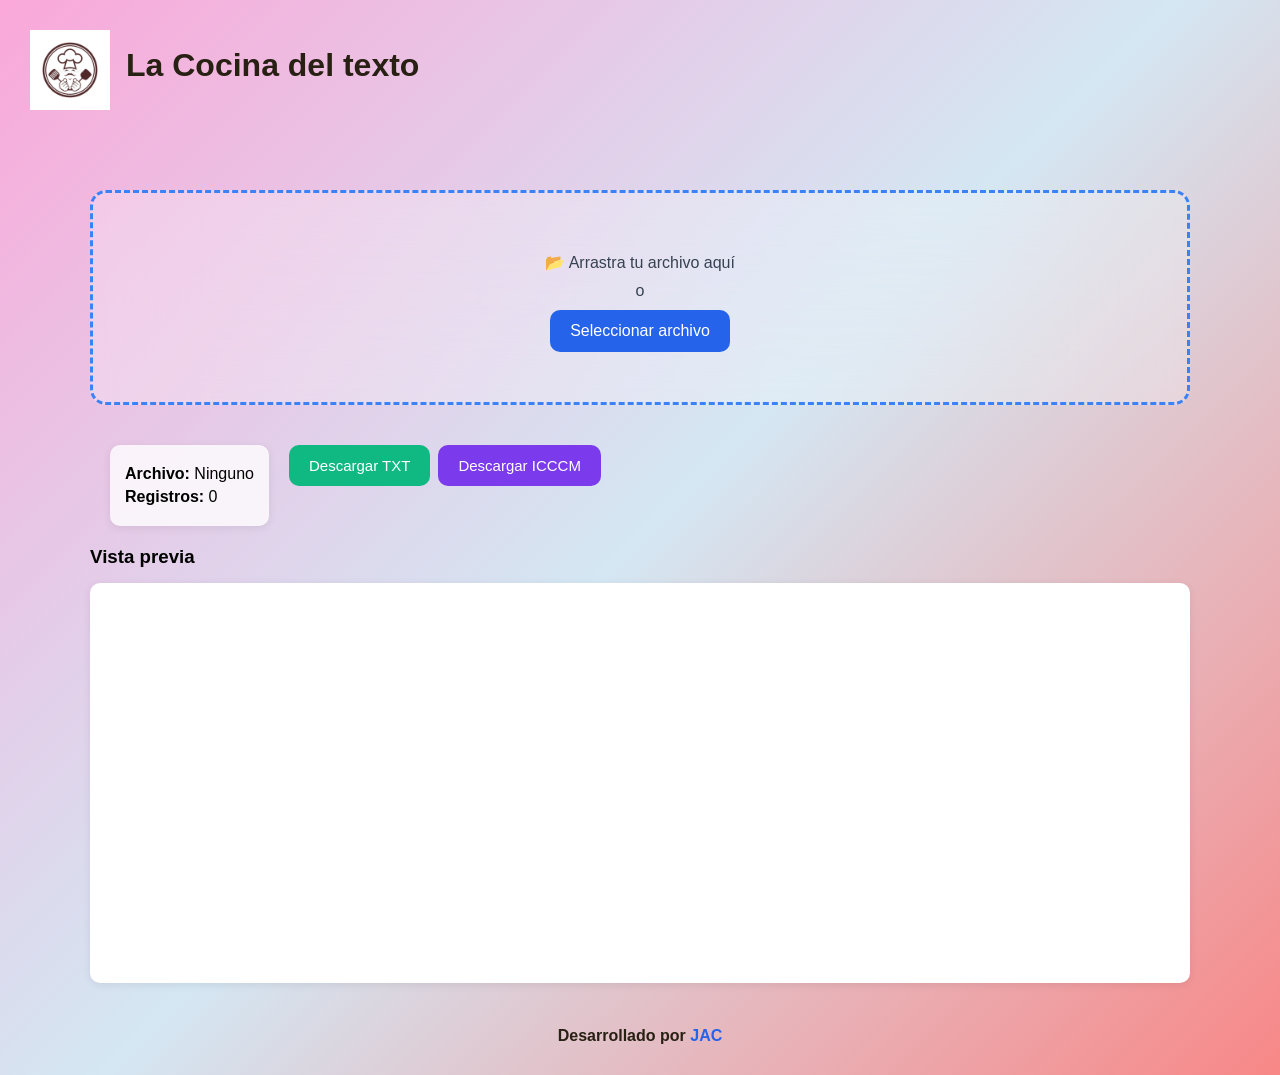
==== index.html @ 3312e7bb "first commit" ====
<!DOCTYPE html>
<html lang="es">

<head>
    <meta charset="UTF-8">
    <meta name="viewport" content="width=device-width, initial-scale=1.0">
    <title>La Cocina del texto</title>

    <link rel="stylesheet" href="styles.css">
    <link rel="icon" href="kitche.webp" type="image/webp">
</head>

<body>
    <div class="header">
        <img src="kitche.webp" alt="Logo" class="logo">
        <h1>La Cocina del texto</h1>
    </div>

    <div class="container">


        <div id="drop-zone" class="drop-zone">
            <p>📂 Arrastra tu archivo aquí</p>
            <p>o</p>

            <label class="btn">
                Seleccionar archivo
                <input type="file" id="fileInput" hidden>
            </label>
        </div>

        <div class="output">
            <div class="info">
                <p><strong>Archivo:</strong> <span id="fileName">Ninguno</span></p>
                <p><strong>Registros:</strong> <span id="lineCount">0</span></p>
            </div>
    
            <div class="buttons">
    
                <button id="downloadTxt" disabled>
                    Descargar TXT
                </button>
    
                <button id="downloadIcccm" disabled>
                    Descargar ICCCM
                </button>
    
            </div>

        </div>

        <h3>Vista previa</h3>

        <textarea id="preview" readonly></textarea>

    </div>

    <script src="script.js"></script>

    <footer>
        <p>Desarrollado por <a href="https://github.com/Jaimejames10" target="_blank">JAC</a></p>
    </footer>
</body>

</html>
---- styles.css ----
* {
  margin: 0;
  padding: 0;
  box-sizing: border-box;
}

body {
  background: linear-gradient(135deg, #faa8d9 0%, #d4e7f3 50%, #f88787 100%);

  min-height: 100vh;
  margin: 0;
  padding: 30px;

  font-family:
    -apple-system, BlinkMacSystemFont, "Segoe UI", Roboto, sans-serif;
}

.container {
  max-width: 1100px;
  margin: auto;
}

.header {
  margin-bottom: 60px;
  display: flex;
  gap: 1rem;
  align-items: center;
}

.logo {
  width: 80px;
  height: 80px;
  margin-bottom: 20px;
}

h1 {
  /* text-align:center; */
  margin-bottom: 30px;
  color: #272013;
}

.drop-zone {
  background: rgba(255, 255, 255, 0.25);
  backdrop-filter: blur(50px);
  -webkit-backdrop-filter: blur(12px);
  border: 3px dashed #3b82f6;
  border-radius: 16px;
  padding: 50px;
  text-align: center;
  transition: 0.3s;
}

.drop-zone.dragover {
  background: #dbeafe;
  border-color: #2563eb;
}

.drop-zone p {
  margin: 10px 0;
  color: #374151;
}

.btn {
  display: inline-block;
  background: #2563eb;
  color: white;
  padding: 12px 20px;
  border-radius: 10px;
  cursor: pointer;
  transition: 0.3s;
}

.btn:hover {
  background: #1d4ed8;
}

.output {
  display: flex;
  padding: 20px;
}

.info {
  margin-top: 20px;
  /* background: white; */
  padding: 15px;
  border-radius: 10px;
  box-shadow: 0 2px 8px rgba(0, 0, 0, 0.08);

    background: rgba(255, 255, 255, 0.771);
  backdrop-filter: blur(50px);
  -webkit-backdrop-filter: blur(12px);
}

.info p {
  margin: 5px 0;
}

.buttons {
  margin-top: 20px;
  margin-left: 20px;
  display: flex;
  align-items: start;
  gap: 8px;
}

button {
  border: none;
  padding: 12px 20px;
  border-radius: 10px;
  cursor: pointer;
  font-size: 15px;
}

#downloadTxt {
  background: #10b981;
  color: white;
}

#downloadTxt:hover {
  background: #059669;
}

#downloadIcccm {
  background: #7c3aed;
  color: white;
}

#downloadIcccm:hover {
  background: #6d28d9;
}

button:disabled {
  background: #9ca3af;
  cursor: not-allowed;
}

textarea {
  margin-top: 15px;
  width: 100%;
  height: 400px;
  resize: none;
  border: none;
  border-radius: 10px;
  padding: 15px;
  font-family: Consolas, monospace;
  box-shadow: 0 2px 8px rgba(0, 0, 0, 0.08);
}

footer {
  margin-top: 40px;
  text-align: center;
  color: #272013;
  font-weight: bold;
}

footer a {
  color: #2563eb;
  text-decoration: none;
}
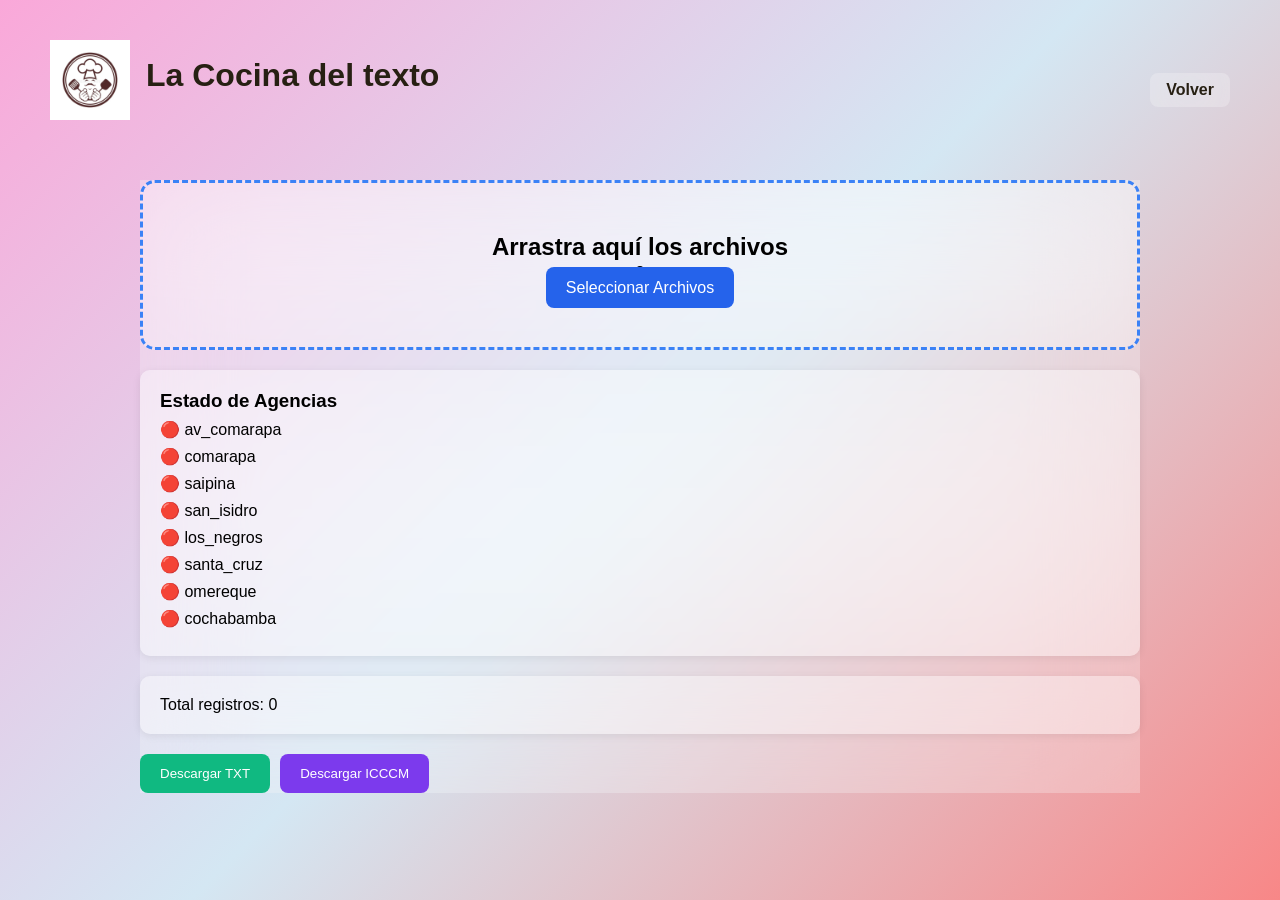
==== commit b0ed8467: "Feat: multiple files editing mode" ====
--- a/index.html
+++ b/index.html
@@ -4,62 +4,66 @@
 <head>
     <meta charset="UTF-8">
     <meta name="viewport" content="width=device-width, initial-scale=1.0">
-    <title>La Cocina del texto</title>
-
+    <title>Advanced Kitchen</title>
     <link rel="stylesheet" href="styles.css">
-    <link rel="icon" href="kitche.webp" type="image/webp">
+    <link rel="icon" href="../kitche.webp" type="image/webp">
 </head>
 
 <body>
-    <div class="header">
-        <img src="kitche.webp" alt="Logo" class="logo">
-        <h1>La Cocina del texto</h1>
-    </div>
-
+    <header class="header">
+        <div class="logo-container">
+            <img src="kitche.webp" alt="Logo" class="logo">
+            <h1>La Cocina del texto</h1>
+        </div>
+        <div class="logo-container">
+            <a class="link" href="../index.html">Volver</a>
+        </div>
+    </header>
     <div class="container">
 
+        <div id="dropZone" class="drop-zone">
 
-        <div id="drop-zone" class="drop-zone">
-            <p>📂 Arrastra tu archivo aquí</p>
+            <h2>Arrastra aquí los archivos</h2>
+
             <p>o</p>
 
             <label class="btn">
-                Seleccionar archivo
-                <input type="file" id="fileInput" hidden>
+                Seleccionar Archivos
+                <input type="file" id="fileInput" multiple hidden>
             </label>
-        </div>
-
-        <div class="output">
-            <div class="info">
-                <p><strong>Archivo:</strong> <span id="fileName">Ninguno</span></p>
-                <p><strong>Registros:</strong> <span id="lineCount">0</span></p>
-            </div>
-    
-            <div class="buttons">
-    
-                <button id="downloadTxt" disabled>
-                    Descargar TXT
-                </button>
-    
-                <button id="downloadIcccm" disabled>
-                    Descargar ICCCM
-                </button>
-    
-            </div>
 
         </div>
 
-        <h3>Vista previa</h3>
+        <div class="status">
 
-        <textarea id="preview" readonly></textarea>
+            <h3>Estado de Agencias</h3>
+
+            <ul id="agencyList"></ul>
+
+        </div>
+
+        <div class="summary">
+
+            <p>Total registros: <span id="totalRecords">0</span></p>
+
+        </div>
+
+        <div class="buttons">
+
+            <button id="downloadTxt" disabled>
+                Descargar TXT
+            </button>
+
+            <button id="downloadIcccm" disabled>
+                Descargar ICCCM
+            </button>
+
+        </div>
 
     </div>
 
     <script src="script.js"></script>
 
-    <footer>
-        <p>Desarrollado por <a href="https://github.com/Jaimejames10" target="_blank">JAC</a></p>
-    </footer>
 </body>
 
 </html>
--- a/styles.css
+++ b/styles.css
@@ -15,16 +15,20 @@
     -apple-system, BlinkMacSystemFont, "Segoe UI", Roboto, sans-serif;
 }
 
-.container {
-  max-width: 1100px;
-  margin: auto;
+.header {
+  margin-bottom: 30px;
+  display: flex;
+  justify-content: space-between;
+  align-items: center;
+  gap: 1rem;
+  align-items: center;
+  padding: 10px 20px;
 }
 
-.header {
-  margin-bottom: 60px;
+.logo-container {
   display: flex;
+  align-items: center;
   gap: 1rem;
-  align-items: center;
 }
 
 .logo {
@@ -39,76 +43,79 @@
   color: #272013;
 }
 
+.link {
+  color: #272013;
+  text-decoration: none;
+  font-weight: bold;
+  padding: 8px 16px;
+  border-radius: 8px;
+  background: rgba(255, 255, 255, 0.25);
+  backdrop-filter: blur(50px);
+  -webkit-backdrop-filter: blur(12px);
+}
+
+.container {
+  background: rgba(255, 255, 255, 0.25);
+  backdrop-filter: blur(50px);
+  -webkit-backdrop-filter: blur(12px);
+  max-width: 1000px;
+  margin: auto;
+}
+
+/* h1{
+    text-align:center;
+    margin-bottom:20px;
+} */
+
 .drop-zone {
   background: rgba(255, 255, 255, 0.25);
   backdrop-filter: blur(50px);
   -webkit-backdrop-filter: blur(12px);
   border: 3px dashed #3b82f6;
-  border-radius: 16px;
+  border-radius: 15px;
   padding: 50px;
   text-align: center;
-  transition: 0.3s;
-}
-
-.drop-zone.dragover {
-  background: #dbeafe;
-  border-color: #2563eb;
-}
-
-.drop-zone p {
-  margin: 10px 0;
-  color: #374151;
 }
 
 .btn {
-  display: inline-block;
   background: #2563eb;
   color: white;
   padding: 12px 20px;
-  border-radius: 10px;
+  border-radius: 8px;
   cursor: pointer;
-  transition: 0.3s;
 }
 
-.btn:hover {
-  background: #1d4ed8;
+.status,
+.summary {
+  box-shadow: 0 2px 8px rgba(0, 0, 0, 0.08);
+  background: rgba(255, 255, 255, 0.371);
+  backdrop-filter: blur(80px);
+  -webkit-backdrop-filter: blur(12px);
+  
+  margin-top: 20px;
+  padding: 20px;
+  border-radius: 10px;
 }
 
-.output {
-  display: flex;
-  padding: 20px;
+#agencyList {
+  list-style: none;
 }
 
-.info {
-  margin-top: 20px;
-  /* background: white; */
-  padding: 15px;
-  border-radius: 10px;
-  box-shadow: 0 2px 8px rgba(0, 0, 0, 0.08);
-
-    background: rgba(255, 255, 255, 0.771);
-  backdrop-filter: blur(50px);
-  -webkit-backdrop-filter: blur(12px);
-}
-
-.info p {
-  margin: 5px 0;
+#agencyList li {
+  margin: 8px 0;
 }
 
 .buttons {
   margin-top: 20px;
-  margin-left: 20px;
   display: flex;
-  align-items: start;
-  gap: 8px;
+  gap: 10px;
 }
 
 button {
+  padding: 12px 20px;
   border: none;
-  padding: 12px 20px;
-  border-radius: 10px;
+  border-radius: 8px;
   cursor: pointer;
-  font-size: 15px;
 }
 
 #downloadTxt {
@@ -116,44 +123,11 @@
   color: white;
 }
 
-#downloadTxt:hover {
-  background: #059669;
-}
-
 #downloadIcccm {
   background: #7c3aed;
   color: white;
 }
 
-#downloadIcccm:hover {
-  background: #6d28d9;
-}
-
 button:disabled {
   background: #9ca3af;
-  cursor: not-allowed;
 }
-
-textarea {
-  margin-top: 15px;
-  width: 100%;
-  height: 400px;
-  resize: none;
-  border: none;
-  border-radius: 10px;
-  padding: 15px;
-  font-family: Consolas, monospace;
-  box-shadow: 0 2px 8px rgba(0, 0, 0, 0.08);
-}
-
-footer {
-  margin-top: 40px;
-  text-align: center;
-  color: #272013;
-  font-weight: bold;
-}
-
-footer a {
-  color: #2563eb;
-  text-decoration: none;
-}
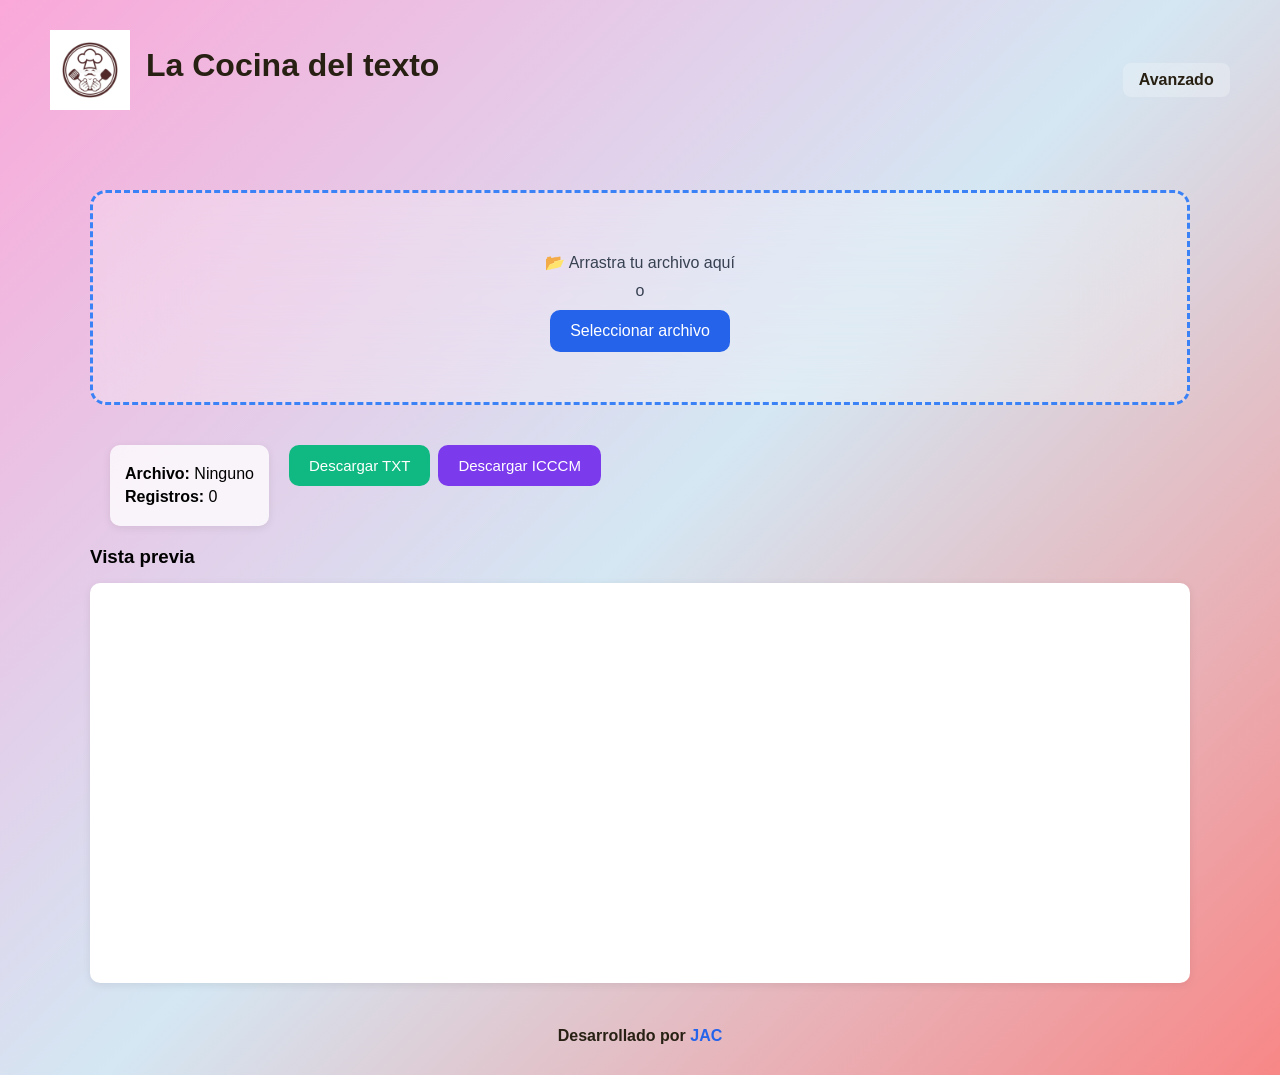
==== commit 8d50c774: "Combaining both features the original one with the multiple files one" ====
--- a/index.html
+++ b/index.html
@@ -4,66 +4,66 @@
 <head>
     <meta charset="UTF-8">
     <meta name="viewport" content="width=device-width, initial-scale=1.0">
-    <title>Advanced Kitchen</title>
+    <title>La Cocina del texto</title>
+
     <link rel="stylesheet" href="styles.css">
-    <link rel="icon" href="../kitche.webp" type="image/webp">
+    <link rel="icon" href="kitche.webp" type="image/webp">
 </head>
 
 <body>
-    <header class="header">
+    <div class="header">
         <div class="logo-container">
-            <img src="kitche.webp" alt="Logo" class="logo">
-            <h1>La Cocina del texto</h1>
+          <img src="kitche.webp" alt="Logo" class="logo">
+          <h1>La Cocina del texto</h1>
         </div>
         <div class="logo-container">
-            <a class="link" href="../index.html">Volver</a>
+            <a class="link" href="./multiple_files/index.html">Avanzado</a>
         </div>
-    </header>
+    </div>
+
     <div class="container">
 
-        <div id="dropZone" class="drop-zone">
 
-            <h2>Arrastra aquí los archivos</h2>
-
+        <div id="drop-zone" class="drop-zone">
+            <p>📂 Arrastra tu archivo aquí</p>
             <p>o</p>
 
             <label class="btn">
-                Seleccionar Archivos
-                <input type="file" id="fileInput" multiple hidden>
+                Seleccionar archivo
+                <input type="file" id="fileInput" hidden>
             </label>
+        </div>
+
+        <div class="output">
+            <div class="info">
+                <p><strong>Archivo:</strong> <span id="fileName">Ninguno</span></p>
+                <p><strong>Registros:</strong> <span id="lineCount">0</span></p>
+            </div>
+    
+            <div class="buttons">
+    
+                <button id="downloadTxt" disabled>
+                    Descargar TXT
+                </button>
+    
+                <button id="downloadIcccm" disabled>
+                    Descargar ICCCM
+                </button>
+    
+            </div>
 
         </div>
 
-        <div class="status">
+        <h3>Vista previa</h3>
 
-            <h3>Estado de Agencias</h3>
-
-            <ul id="agencyList"></ul>
-
-        </div>
-
-        <div class="summary">
-
-            <p>Total registros: <span id="totalRecords">0</span></p>
-
-        </div>
-
-        <div class="buttons">
-
-            <button id="downloadTxt" disabled>
-                Descargar TXT
-            </button>
-
-            <button id="downloadIcccm" disabled>
-                Descargar ICCCM
-            </button>
-
-        </div>
+        <textarea id="preview" readonly></textarea>
 
     </div>
 
+    <footer>
+        <p>Desarrollado por <a href="https://github.com/Jaimejames10" target="_blank">JAC</a></p>
+    </footer>
     <script src="script.js"></script>
-
 </body>
 
 </html>
--- a/styles.css
+++ b/styles.css
@@ -15,14 +15,18 @@
     -apple-system, BlinkMacSystemFont, "Segoe UI", Roboto, sans-serif;
 }
 
+.container {
+  max-width: 1100px;
+  margin: auto;
+}
+
 .header {
-  margin-bottom: 30px;
+  margin-bottom: 60px;
   display: flex;
   justify-content: space-between;
-  align-items: center;
+  padding: 0 20px;
   gap: 1rem;
   align-items: center;
-  padding: 10px 20px;
 }
 
 .logo-container {
@@ -54,68 +58,80 @@
   -webkit-backdrop-filter: blur(12px);
 }
 
-.container {
-  background: rgba(255, 255, 255, 0.25);
-  backdrop-filter: blur(50px);
-  -webkit-backdrop-filter: blur(12px);
-  max-width: 1000px;
-  margin: auto;
+.link:hover {
+  background: rgba(255, 255, 255, 0.4);
 }
-
-/* h1{
-    text-align:center;
-    margin-bottom:20px;
-} */
 
 .drop-zone {
   background: rgba(255, 255, 255, 0.25);
   backdrop-filter: blur(50px);
   -webkit-backdrop-filter: blur(12px);
   border: 3px dashed #3b82f6;
-  border-radius: 15px;
+  border-radius: 16px;
   padding: 50px;
   text-align: center;
+  transition: 0.3s;
+}
+
+.drop-zone.dragover {
+  background: #dbeafe;
+  border-color: #2563eb;
+}
+
+.drop-zone p {
+  margin: 10px 0;
+  color: #374151;
 }
 
 .btn {
+  display: inline-block;
   background: #2563eb;
   color: white;
   padding: 12px 20px;
-  border-radius: 8px;
+  border-radius: 10px;
   cursor: pointer;
+  transition: 0.3s;
 }
 
-.status,
-.summary {
-  box-shadow: 0 2px 8px rgba(0, 0, 0, 0.08);
-  background: rgba(255, 255, 255, 0.371);
-  backdrop-filter: blur(80px);
-  -webkit-backdrop-filter: blur(12px);
-  
-  margin-top: 20px;
-  padding: 20px;
-  border-radius: 10px;
+.btn:hover {
+  background: #1d4ed8;
 }
 
-#agencyList {
-  list-style: none;
+.output {
+  display: flex;
+  padding: 20px;
 }
 
-#agencyList li {
-  margin: 8px 0;
+.info {
+  margin-top: 20px;
+  /* background: white; */
+  padding: 15px;
+  border-radius: 10px;
+  box-shadow: 0 2px 8px rgba(0, 0, 0, 0.08);
+
+  background: rgba(255, 255, 255, 0.771);
+  backdrop-filter: blur(50px);
+  -webkit-backdrop-filter: blur(12px);
+}
+
+.info p {
+  margin: 5px 0;
 }
 
 .buttons {
   margin-top: 20px;
+  margin-left: 20px;
   display: flex;
-  gap: 10px;
+  align-items: start;
+  gap: 8px;
 }
 
 button {
+  border: none;
   padding: 12px 20px;
-  border: none;
-  border-radius: 8px;
+  border-radius: 10px;
   cursor: pointer;
+  font-size: 15px;
 }
 
 #downloadTxt {
@@ -123,11 +139,44 @@
   color: white;
 }
 
+#downloadTxt:hover {
+  background: #059669;
+}
+
 #downloadIcccm {
   background: #7c3aed;
   color: white;
 }
 
+#downloadIcccm:hover {
+  background: #6d28d9;
+}
+
 button:disabled {
   background: #9ca3af;
+  cursor: not-allowed;
 }
+
+textarea {
+  margin-top: 15px;
+  width: 100%;
+  height: 400px;
+  resize: none;
+  border: none;
+  border-radius: 10px;
+  padding: 15px;
+  font-family: Consolas, monospace;
+  box-shadow: 0 2px 8px rgba(0, 0, 0, 0.08);
+}
+
+footer {
+  margin-top: 40px;
+  text-align: center;
+  color: #272013;
+  font-weight: bold;
+}
+
+footer a {
+  color: #2563eb;
+  text-decoration: none;
+}
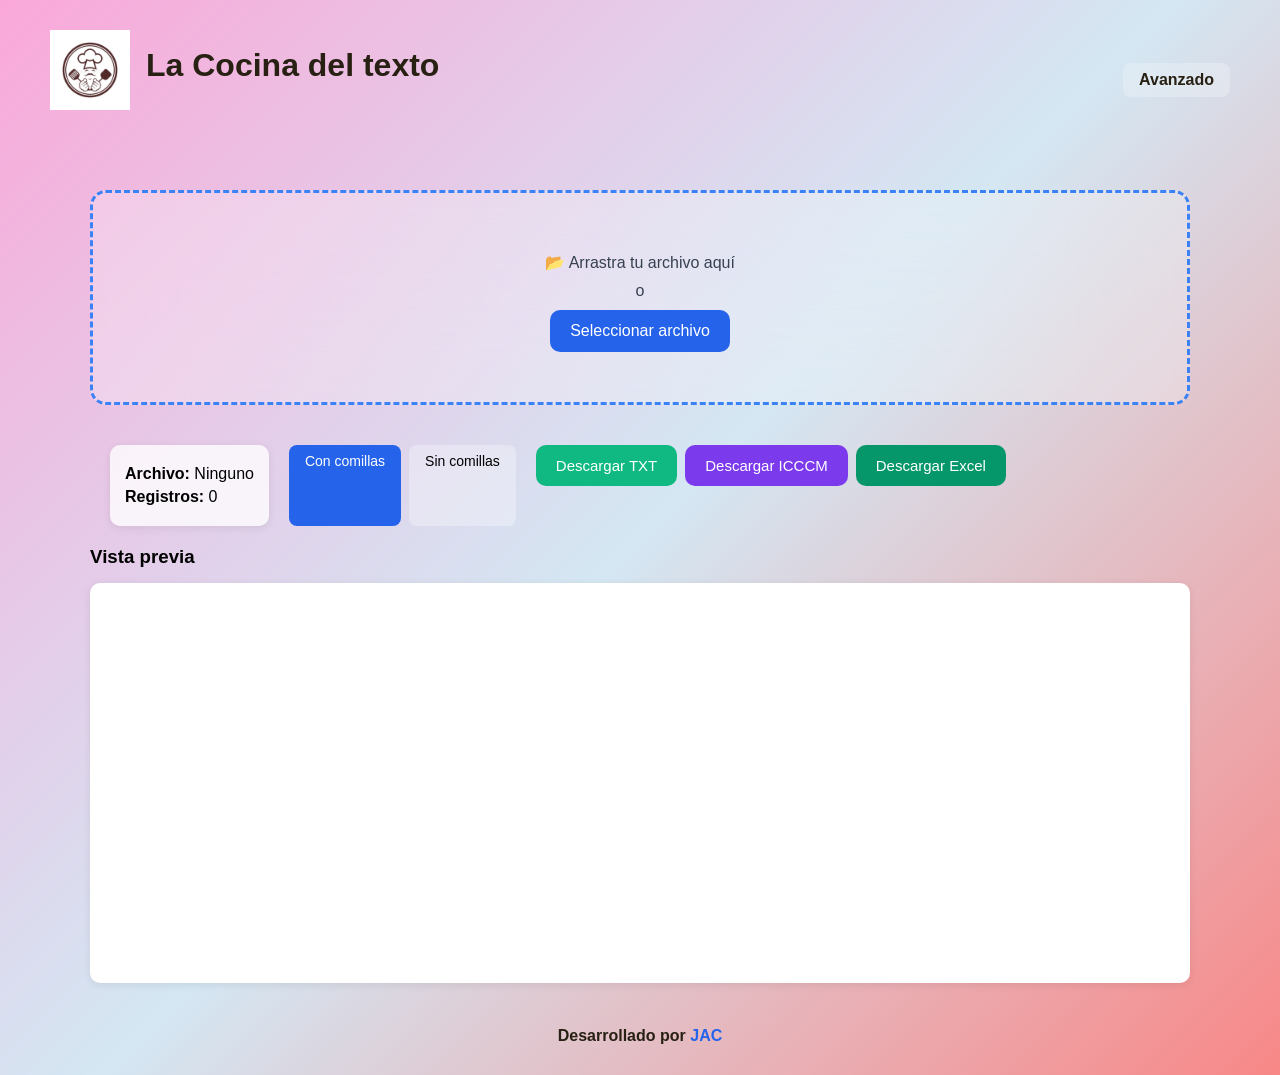
==== commit 453bc558: "Feat: adding excel downloading option and not quotation mark option for the text to transform" ====
--- a/index.html
+++ b/index.html
@@ -40,6 +40,17 @@
                 <p><strong>Registros:</strong> <span id="lineCount">0</span></p>
             </div>
     
+            <div class="format-options">
+                <label class="format-option active">
+                    <input type="radio" name="format" value="quoted" checked>
+                    Con comillas
+                </label>
+                <label class="format-option">
+                    <input type="radio" name="format" value="plain">
+                    Sin comillas
+                </label>
+            </div>
+
             <div class="buttons">
     
                 <button id="downloadTxt" disabled>
@@ -48,6 +59,10 @@
     
                 <button id="downloadIcccm" disabled>
                     Descargar ICCCM
+                </button>
+    
+                <button id="downloadExcel" disabled>
+                    Descargar Excel
                 </button>
     
             </div>
@@ -63,6 +78,7 @@
     <footer>
         <p>Desarrollado por <a href="https://github.com/Jaimejames10" target="_blank">JAC</a></p>
     </footer>
+    <script src="https://cdn.sheetjs.com/xlsx-0.20.3/package/dist/xlsx.full.min.js"></script>
     <script src="script.js"></script>
 </body>
 
--- a/styles.css
+++ b/styles.css
@@ -118,6 +118,32 @@
   margin: 5px 0;
 }
 
+.format-options {
+  margin-top: 20px;
+  margin-left: 20px;
+  display: flex;
+  gap: 8px;
+}
+
+.format-option {
+  padding: 8px 16px;
+  border-radius: 8px;
+  cursor: pointer;
+  font-size: 14px;
+  background: rgba(255, 255, 255, 0.3);
+  transition: 0.3s;
+  user-select: none;
+}
+
+.format-option.active {
+  background: #2563eb;
+  color: white;
+}
+
+.format-option input {
+  display: none;
+}
+
 .buttons {
   margin-top: 20px;
   margin-left: 20px;
@@ -150,6 +176,15 @@
 
 #downloadIcccm:hover {
   background: #6d28d9;
+}
+
+#downloadExcel {
+  background: #059669;
+  color: white;
+}
+
+#downloadExcel:hover {
+  background: #047857;
 }
 
 button:disabled {
@@ -180,3 +215,53 @@
   color: #2563eb;
   text-decoration: none;
 }
+
+@media screen and (max-width: 768px) {
+  .header {
+    margin-bottom: 20px;
+    display: flex;
+    justify-content: space-between;
+    align-items: center;
+    padding: 0 10px;
+    gap: 1rem;
+  }
+
+  .logo-container {
+    display: flex;
+    align-items: center;
+    gap: 1rem;
+  }
+
+  .logo {
+    width: 40px;
+    height: 40px;
+    margin-bottom: 10px;
+  }
+
+  h1 {
+    /* text-align:center; */
+    font-size: 1.2rem;
+    margin-bottom: 20px;
+    color: #272013;
+  }
+
+  .link {
+    font-size: 14px;
+    color: #272013;
+    text-decoration: none;
+    font-weight: bold;
+    padding: 8px 16px;
+    border-radius: 8px;
+    background: rgba(255, 255, 255, 0.25);
+    backdrop-filter: blur(50px);
+    -webkit-backdrop-filter: blur(12px);
+  }
+
+  .link:hover {
+    background: rgba(255, 255, 255, 0.4);
+  }
+
+  .output {
+    flex-direction: column;
+  }
+}
